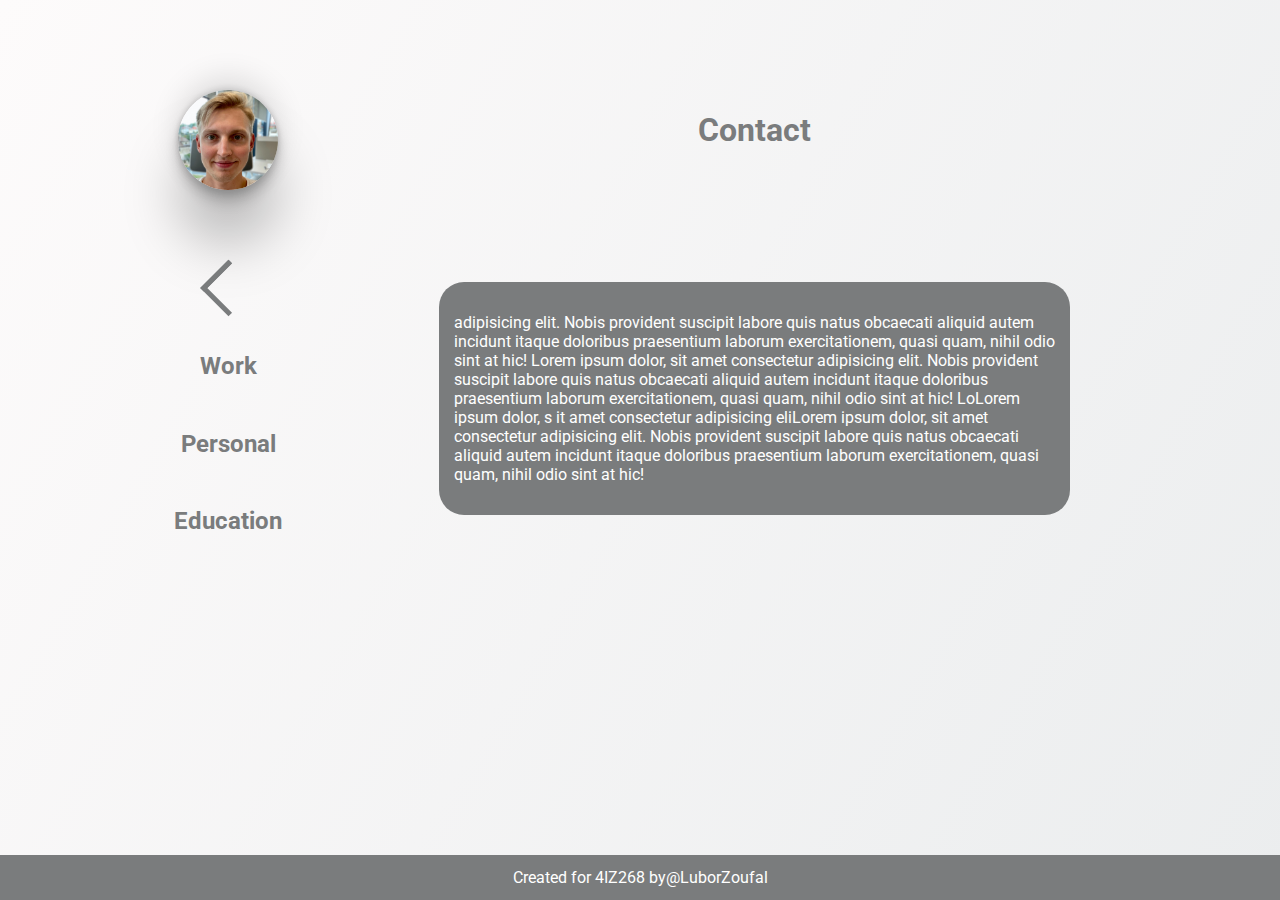
==== contact.html @ a5e52305 "added favicons, contact page layout done" ====
<!DOCTYPE html>
<html lang="en">
    <head>
        <meta charset="utf-8">
        <meta http-equiv="X-UA-Compatible" content="IE=edge">
        <title>Contact</title>
        <meta name="description" content="Authors contact information.">
        <meta name="viewport" content="width=device-width, initial-scale=1">
        <link rel="icon" href="https://emojipedia-us.s3.dualstack.us-west-1.amazonaws.com/thumbs/240/apple/325/telephone-receiver_1f4de.png">
        <link rel="stylesheet" href="./style.css">
    </head>
    <body>
        <div class="container">
            <div class="profile_pic">
                <img src="./img/profile.png" id="profile_img" alt="Profile picutre Lubor Zoufal">
            </div>
            <div class="sidebar">
                <a href="index.html"><div id="back_arrow"></div></a>
                <a href="work.html"><h2>Work</h2></a>
                <a href="personal.html"><h2>Personal</h2></a>
                <a href="edu.html"><h2>Education</h2></a>
            </div>
            <div class="content_container">
                <h1>Contact</h1>
            <div class="content">
                <div class="item">
                    <p>
                        adipisicing elit. Nobis provident suscipit labore quis natus obcaecati aliquid autem incidunt itaque doloribus praesentium laborum exercitationem, quasi quam, nihil odio sint at hic!
                        Lorem ipsum dolor, sit amet consectetur adipisicing elit. Nobis provident suscipit labore quis natus obcaecati aliquid autem incidunt itaque doloribus praesentium laborum exercitationem, quasi quam, nihil odio sint at hic!
                        LoLorem ipsum dolor, s    it amet consectetur adipisicing eliLorem ipsum dolor, sit amet consectetur adipisicing elit. Nobis provident suscipit labore quis natus obcaecati aliquid autem incidunt itaque doloribus praesentium laborum exercitationem, quasi quam, nihil odio sint at hic!
                    </p>
                </div>
            </div>
        </div>
        <footer>Created for 4IZ268 by<a href="contact.html">  @LuborZoufal</a></footer> 
        </div>
    </body>
</html>
---- style.css ----
@import url('https://fonts.googleapis.com/css2?family=Roboto&display=swap');

body{
    margin: 0;
    font-family: 'Roboto', sans-serif;
    
}

#container_index{
    display: grid;
    height: 100vh;
    width: 100vw;
    grid-template-columns: 1fr 1fr 1fr;
    grid-template-rows: 1fr 45px;
}
header{
    display: flex;
    height: 100%;
    justify-content: center;
    align-items: center;
    grid-column-start: 1;
    grid-column-end: 1;
}
header h1{
    font-size: calc(4vmin + 0.2em);
    padding:10px;
    color: #7a7c7d;
    white-space: nowrap;
    letter-spacing: .15em;
    transition: color .6s ease-in-out, box-shadow .6s ease-in-out;
}


#profile_index{
    grid-area: 1 / 2;
    display: grid;
    grid-template-columns: 1fr;
    grid-template-rows: 0.75fr 1fr 0.75fr;
    grid-row-start: 1;
    grid-row-end: 4;
    
}
#profile_index img{
    width: 100px;
    height: auto;
    margin:auto;
    border-radius: 50%;
    transition: transform ease 0.8s;
    animation: pulse 1.5s infinite;
}
#profile_index:hover > header h1{
    box-shadow: inset 500px 0 0 0 #808587;
    color: white;
}

#profile_index:hover > img, #profile_index:active > img, #profile_index:focus > img{
    transform: translate(-150px);
    animation: none;
}
#profile_index:hover > #inner_container, #profile_index:active > #inner_container{
    transform: translate(0, -170px);
    opacity: 1;
    
}

@keyframes pulse {
	0% {
		box-shadow: 0 0 0 0 rgba(0, 0, 0, 0.8);
	}

	70% {
		box-shadow: 0 0 0 15px rgba(0, 0, 0, 0);
	}

	100% {
		box-shadow: 0 0 0 0 rgba(0, 0, 0, 0);
	}
}

#inner_container{
    display: grid;
    gap:10px;
    opacity: 0;
    justify-content: center;
    align-items: center;
    grid-template-columns: 170px;
    grid-template-rows: 1fr 1fr 1fr 1fr;
    transition: opacity 0.5s linear, transform ease 0.8s; 
}

#inner_container > a:hover, #inner_container > a:active, #inner_container > a:focus {
   /*transition: transform .5s ease;*/
    box-shadow: inset 200px 0 0 0 #808587;
    color: white;
}

#inner_container a{
    display: flex;
    height: 100%;
    align-items: center;
    justify-content: center;
    text-decoration: none;
    box-shadow: inset 0 0 0 0 #bec5c9;
    color: #7a7c7d;
    margin: 0 -.25rem;
    padding: 0 .25rem;
    transition: color .3s ease-in-out, box-shadow .3s ease-in-out;
}

.container{
    display: grid;
    height: 100vh;
    width: 100vw;
    grid-template-columns: 0.1fr 1fr 2fr 0.5fr;
    grid-template-rows: 45px 1fr 2fr 1fr 1fr 45px;
    gap: 30px;
    background-image: linear-gradient(120deg, #fdfbfb 0%, #ebedee 100%);
}
.container > div{
    padding: 15px;
}
.profile_pic{
    margin: auto;
    grid-area: 2 / 2;
}

#profile_img{
    width: 100px;
    height: auto;
    border-radius: 50%;
    box-shadow: rgba(0, 0, 0, 0.25) 0px 54px 55px, rgba(0, 0, 0, 0.12) 0px -12px 30px, rgba(0, 0, 0, 0.12) 0px 4px 6px, rgba(0, 0, 0, 0.17) 0px 12px 13px, rgba(0, 0, 0, 0.09) 0px -3px 5px;
    transition: transform .5s ease;   
}

#profile_img:hover{
    transform: scale(1.15);
}
.sidebar{
    grid-area: 3/2;
    display: grid;
    gap:10px;
    justify-content: center;
    align-items: center;
    grid-template-columns: 170px;
    grid-template-rows: 1fr 1fr 1fr 1fr;
    transition:  transform ease 0.8s; 
}

.sidebar > a{
    display: flex;
    height: 100%;
    align-items: center;
    justify-content: center;
    text-decoration: none;
    box-shadow: inset 0 0 0 0 #bec5c9;
    color: #7a7c7d;
    margin: 0 .25rem;
    padding: 0 .25rem;
    transition: color .3s ease-in-out, box-shadow .3s ease-in-out;
}

.sidebar a:hover, .sidebar a:active, .sidebar a:focus {
    box-shadow: inset 200px 0 0 0 #808587;
    color: white;
}
#back_arrow{
    margin-top: 7px;
    width: 35px;
	height: 35px;
	box-sizing: border-box;
	transform: rotate(-135deg);
}
#back_arrow::before{
        content: '';
		width: 100%;
		height: 100%;
		border-width: 5px 5px 0 0;
		border-style: solid;
		border-color: #7a7c7d;
		transition: .2s ease;
		display: block;
		transform-origin: 100% 0;
}
#back_arrow::after{
        content: '';
		float: left;
		position: relative;
		top: -100%;
		width: 100%;
		height: 100%;
		border-width: 0 5px 0 0;
		border-style: solid;
		border-color: #7a7c7d;
		transform-origin: 100% 0;
		transition:.2s ease;
}
.sidebar a:hover #back_arrow::after, .sidebar a:active #back_arrow::after, .sidebar a:focus #back_arrow::after{
        transform: rotate(45deg);
		border-color: white;
		height: 150%;
}
.sidebar a:hover #back_arrow::before, .sidebar a:active #back_arrow::before, .sidebar a:focus #back_arrow::before{
    border-color: white;
    transform: scale(1);
}

.content_container{
    display: grid;
    grid-template-rows: 75px 1fr 50px;
    grid-area:2/3;
    grid-row-end: 5;
    color: white;
    overflow-y: hidden;    
}

.content_container h1{
    grid-area: 1/1;
    color: #7a7c7d;
    text-align: center;
}
.content{
    grid-area: 2/1;
    display: flex;
    flex-direction: column;
    align-items: center;
    width: 100%;
    height: 100%;
    justify-content: space-between;
    scroll-behavior: smooth;
    scroll-snap-type: y mandatory;
    color: white;
    overflow-y: scroll;
    -ms-overflow-style: none;  /* IE and Edge */
    scrollbar-width: none;  /* Firefox */
}

.content::-webkit-scrollbar {
    display: none;
}
.item:nth-of-type(1){
    margin-top:200px;
}
.item:nth-last-of-type(){
    margin-bottom: 200px;
}
.item{
    scroll-snap-align: center;
    display: grid;
    gap:15px;
    align-items: center;
    
    margin-bottom:150px;
    margin-top: 200px;
    background-color: #7a7c7d;
    color: white;
    padding: 15px;
    border-radius: 25px;

}
.item h2{
    display: flex;
    align-items: center;
    font-size: calc(2vmin + 0.2em);
}
.item img{
    height: auto;
    width: 125px;
}

.item .logo{
    grid-row-start: 1;
    grid-row-end: 3;
}
.item ul{
    grid-area: 2/2;
    font-size:calc(1.5vmin + 0.2em);
    padding:0;
    padding-left: 20px;
}
.item ul li{
    margin-bottom: 7px;
}
.arrow{
    width: 40px;
    height: 40px;
    justify-self: center;
    transform: rotate(45deg);
    border-left: none;
    border-top: none;
    border-right: 2px #7a7c7d solid;
    border-bottom: 2px #7a7c7d solid;
}
.arrow::before{
    position: absolute;
    left: 50%;
}
.arrow::before{
    content: '';
  width: 20px;
  height: 20px;
  top: 50%;
  margin: -10px 0 0 -10px;
  border-left: none;
  border-top: none;
  border-right: 1px black solid;
  border-bottom: 1px black solid;
  animation-duration: 2s;
  animation-iteration-count: infinite;
  animation-name: arrow; 
  
}
@keyframes arrow{
  0% {
    opacity: 0.5;
    transform: translate(10px, 10px);
    }
  100% {
    opacity: 0;
    transform: translate(-10px, -10px);
    }
    
}
footer{
    grid-area: 6/1;
    grid-column-start: 1;
    grid-column-end: 5;
    display: flex;
    margin-top: auto;
    height: 45px;
    justify-content: center;
    align-items: center;
    color:white;
    text-decoration: none;
    background-color: #7a7c7d;
}
footer a{
    text-decoration:none;
    color:white;
}

@media only screen and (max-width: 770px){
    .item img{
        height: auto;
        width: 75px;
    }
    #profile_img{
    width: 75px;
    height: auto;
    }
    .container{
        display: grid;
        height: 100vh;
        width: 100vw;
        grid-template-columns: 0.1fr 50px 1fr 10px;
        grid-template-rows: 45px 1fr 2fr 1fr 1fr 45px;
        gap: 30px;
        background-image: linear-gradient(120deg, #fdfbfb 0%, #ebedee 100%);
    }
    .sidebar{
        grid-template-columns: 1fr;
    }
    .sidebar >a{
        font-size: 10px;
    }
    .content img{
        display: none;
    }
    #back_arrow{
        margin-top: 7px;
        width: 15px;
        height: 15px;
        box-sizing: border-box;
        transform: rotate(-135deg);
    }
    #back_arrow::before{
        content: '';
		width: 100%;
		height: 100%;
		border-width: 3px 3px 0 0;
		border-style: solid;
		border-color: #7a7c7d;
		transition: .2s ease;
		display: block;
		transform-origin: 100% 0;
}
#back_arrow::after{
        content: '';
		float: left;
		position: relative;
		top: -100%;
		width: 100%;
		height: 100%;
		border-width: 0 3px 0 0;
		border-style: solid;
		border-color: #7a7c7d;
		transform-origin: 100% 0;
		transition:.2s ease;
}
}
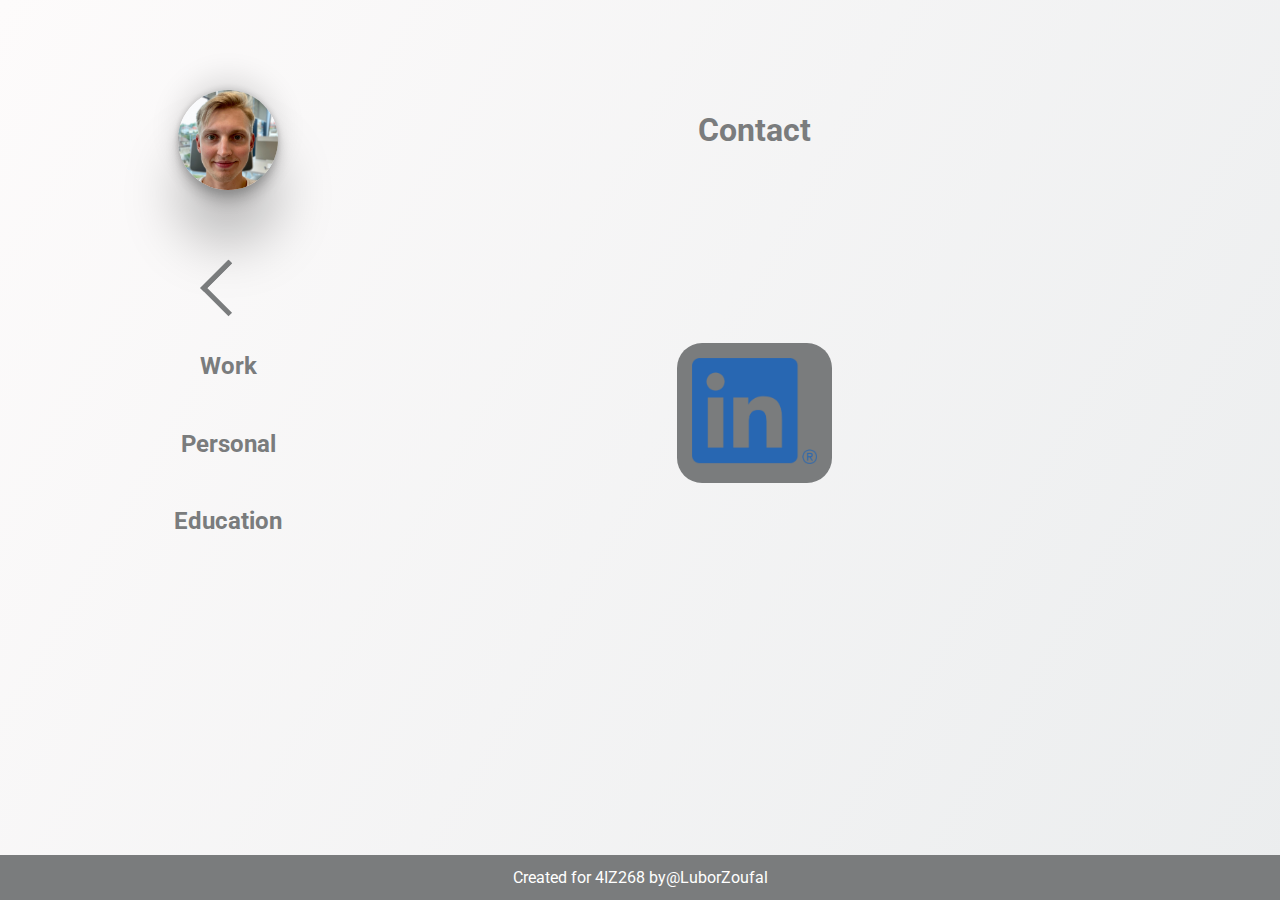
==== commit 5de70ffe: "contact_begining" ====
--- a/contact.html
+++ b/contact.html
@@ -24,11 +24,9 @@
                 <h1>Contact</h1>
             <div class="content">
                 <div class="item">
-                    <p>
-                        adipisicing elit. Nobis provident suscipit labore quis natus obcaecati aliquid autem incidunt itaque doloribus praesentium laborum exercitationem, quasi quam, nihil odio sint at hic!
-                        Lorem ipsum dolor, sit amet consectetur adipisicing elit. Nobis provident suscipit labore quis natus obcaecati aliquid autem incidunt itaque doloribus praesentium laborum exercitationem, quasi quam, nihil odio sint at hic!
-                        LoLorem ipsum dolor, s    it amet consectetur adipisicing eliLorem ipsum dolor, sit amet consectetur adipisicing elit. Nobis provident suscipit labore quis natus obcaecati aliquid autem incidunt itaque doloribus praesentium laborum exercitationem, quasi quam, nihil odio sint at hic!
-                    </p>
+                    <div id="contact_list">
+                        <a><img src="./img/LI-In-Bug.png"></a>
+                    </div>
                 </div>
             </div>
         </div>
--- a/style.css
+++ b/style.css
@@ -249,14 +249,12 @@
     display: grid;
     gap:15px;
     align-items: center;
-    
     margin-bottom:150px;
     margin-top: 200px;
     background-color: #7a7c7d;
     color: white;
     padding: 15px;
     border-radius: 25px;
-
 }
 .item h2{
     display: flex;
@@ -266,11 +264,17 @@
 .item img{
     height: auto;
     width: 125px;
+    justify-self: center;
 }
 
 .item .logo{
     grid-row-start: 1;
     grid-row-end: 3;
+}
+
+#tiny_house{
+   width: 250px;
+   height: auto;
 }
 .item ul{
     grid-area: 2/2;
@@ -280,6 +284,10 @@
 }
 .item ul li{
     margin-bottom: 7px;
+}
+#contact_list{
+    display: flex;
+    flex-direction: row;
 }
 .arrow{
     width: 40px;
@@ -305,7 +313,7 @@
   border-top: none;
   border-right: 1px black solid;
   border-bottom: 1px black solid;
-  animation-duration: 2s;
+  animation-duration: 1.3s;
   animation-iteration-count: infinite;
   animation-name: arrow; 
   
@@ -339,7 +347,7 @@
     color:white;
 }
 
-@media only screen and (max-width: 770px){
+@media only screen and (max-width: 720px){
     .item img{
         height: auto;
         width: 75px;
@@ -363,9 +371,7 @@
     .sidebar >a{
         font-size: 10px;
     }
-    .content img{
-        display: none;
-    }
+    
     #back_arrow{
         margin-top: 7px;
         width: 15px;
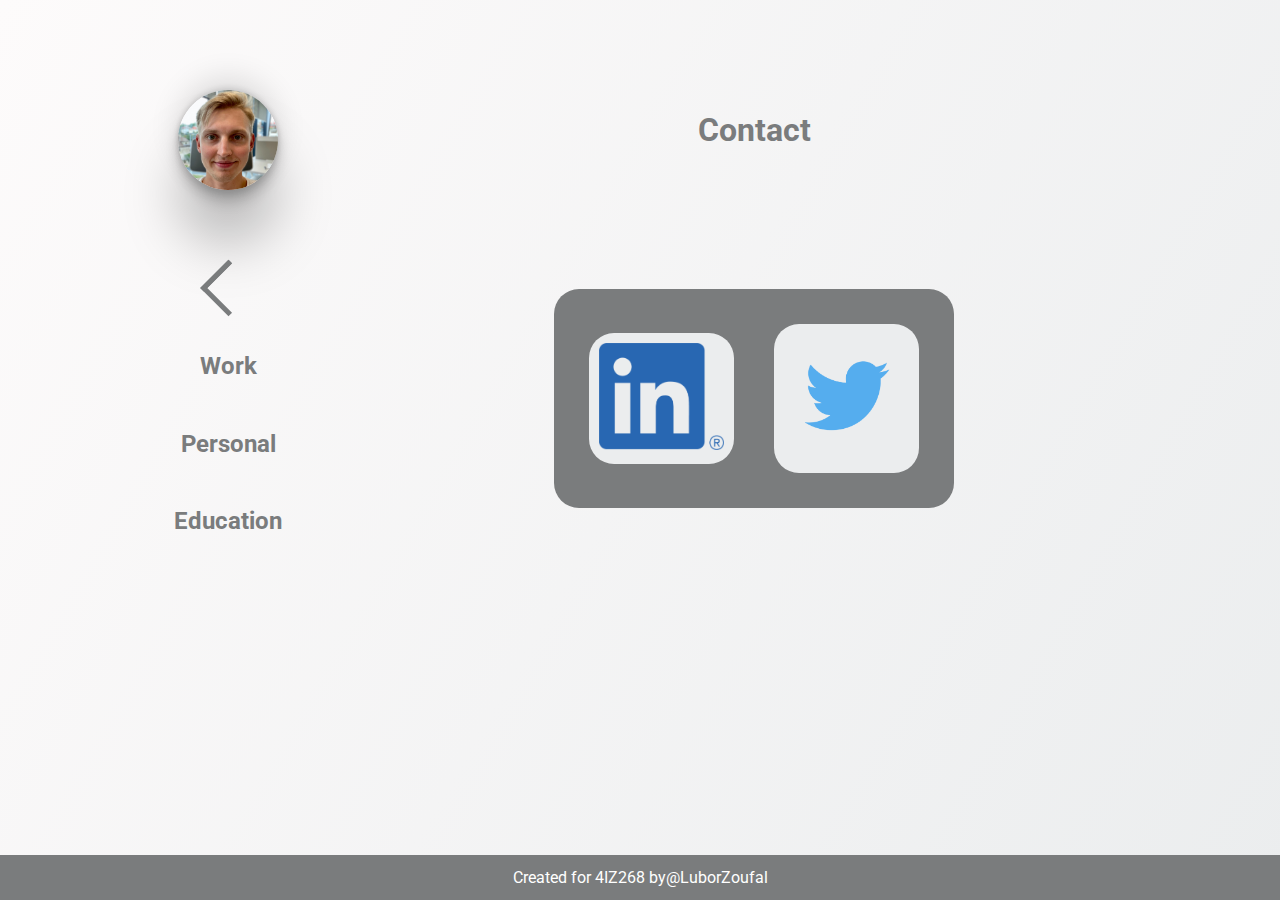
==== commit e9cae138: "adjustment" ====
--- a/contact.html
+++ b/contact.html
@@ -25,7 +25,8 @@
             <div class="content">
                 <div class="item">
                     <div id="contact_list">
-                        <a><img src="./img/LI-In-Bug.png"></a>
+                        <a href="https://www.linkedin.com/in/lubor-zoufal/"><img src="./img/LI-In-Bug.png"></a>
+                        <a href=""><img src="./img/Twitter_logo_PNG6.png"></a>
                     </div>
                 </div>
             </div>
--- a/style.css
+++ b/style.css
@@ -267,10 +267,7 @@
     justify-self: center;
 }
 
-.item .logo{
-    grid-row-start: 1;
-    grid-row-end: 3;
-}
+
 
 #tiny_house{
    width: 250px;
@@ -285,10 +282,21 @@
 .item ul li{
     margin-bottom: 7px;
 }
+.item p{
+    font-size:calc(1.5vmin + 0.2em);
+}
 #contact_list{
     display: flex;
-    flex-direction: row;
-}
+    flex-direction: row;    
+    align-items: center;
+}
+#contact_list a{
+    margin: 20px;
+    padding: 10px;
+    background-color: #ebedee;
+    border-radius: 25px; 
+}
+
 .arrow{
     width: 40px;
     height: 40px;
@@ -347,30 +355,46 @@
     color:white;
 }
 
-@media only screen and (max-width: 720px){
+@media only screen and (max-width: 760px){
+
+    .item{
+        display: flex;
+        flex-direction: column;
+        padding: 5px;
+    }
     .item img{
         height: auto;
-        width: 75px;
+        width: 60px;
     }
     #profile_img{
-    width: 75px;
-    height: auto;
+        width: 70px;
+        height: auto;
+    }
+    .item .logo{
+        align-items: center;
     }
     .container{
         display: grid;
         height: 100vh;
         width: 100vw;
-        grid-template-columns: 0.1fr 50px 1fr 10px;
+        grid-template-columns: 10px 80px 1fr 10px;
         grid-template-rows: 45px 1fr 2fr 1fr 1fr 45px;
         gap: 30px;
         background-image: linear-gradient(120deg, #fdfbfb 0%, #ebedee 100%);
     }
+    .content_container{
+        overflow-x: hidden;
+    }
     .sidebar{
         grid-template-columns: 1fr;
     }
     .sidebar >a{
         font-size: 10px;
     }
+    #tiny_house{
+        width: 100px;
+        height: auto;
+     }
     
     #back_arrow{
         margin-top: 7px;
@@ -403,4 +427,4 @@
 		transform-origin: 100% 0;
 		transition:.2s ease;
 }
-}+}
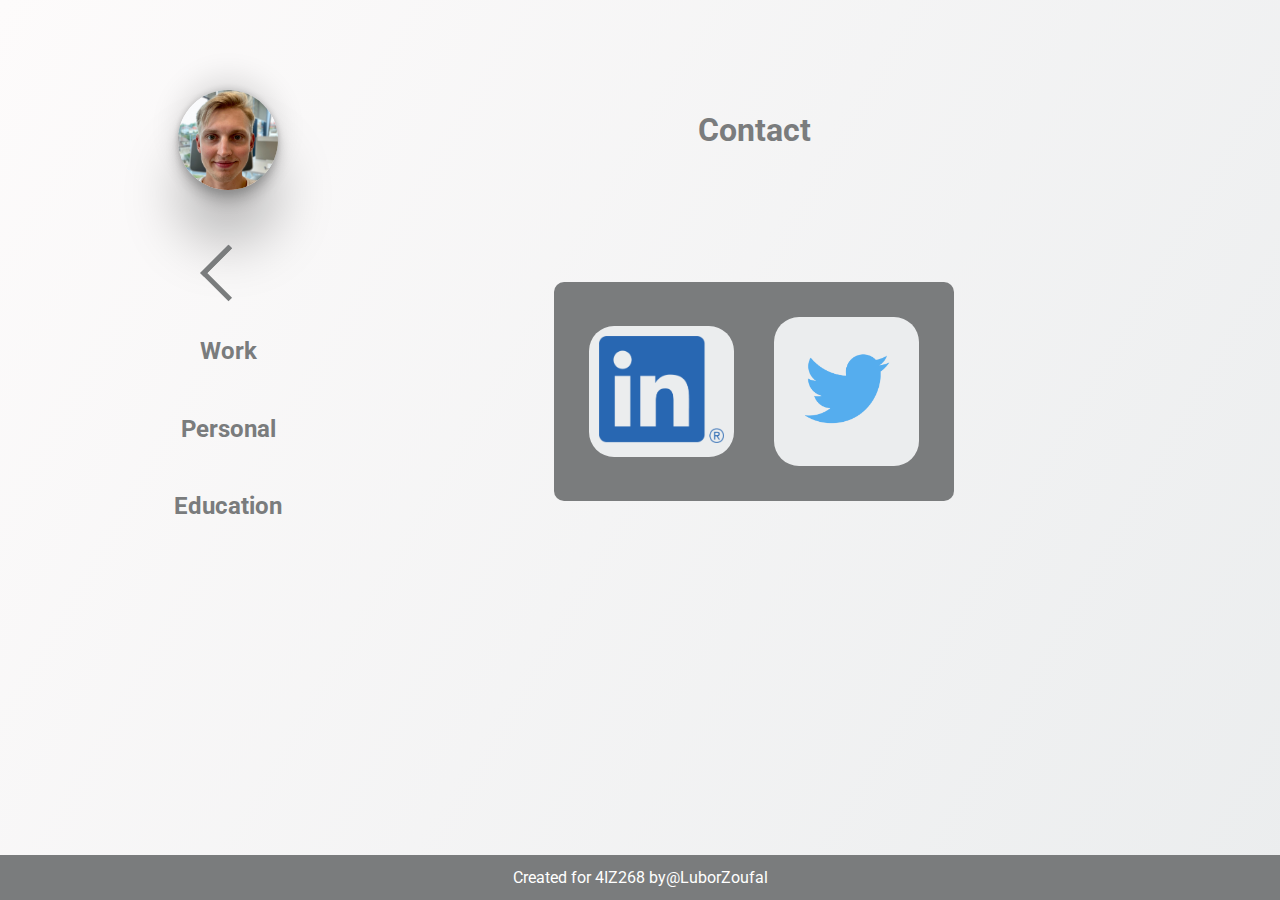
==== commit aa20356f: "probably final repsonsive" ====
--- a/contact.html
+++ b/contact.html
@@ -14,12 +14,12 @@
             <div class="profile_pic">
                 <img src="./img/profile.png" id="profile_img" alt="Profile picutre Lubor Zoufal">
             </div>
-            <div class="sidebar">
+            <aside>
                 <a href="index.html"><div id="back_arrow"></div></a>
                 <a href="work.html"><h2>Work</h2></a>
                 <a href="personal.html"><h2>Personal</h2></a>
                 <a href="edu.html"><h2>Education</h2></a>
-            </div>
+            </aside>
             <div class="content_container">
                 <h1>Contact</h1>
             <div class="content">
--- a/style.css
+++ b/style.css
@@ -136,7 +136,7 @@
 #profile_img:hover{
     transform: scale(1.15);
 }
-.sidebar{
+aside{
     grid-area: 3/2;
     display: grid;
     gap:10px;
@@ -147,7 +147,7 @@
     transition:  transform ease 0.8s; 
 }
 
-.sidebar > a{
+aside > a{
     display: flex;
     height: 100%;
     align-items: center;
@@ -157,10 +157,11 @@
     color: #7a7c7d;
     margin: 0 .25rem;
     padding: 0 .25rem;
+    
     transition: color .3s ease-in-out, box-shadow .3s ease-in-out;
 }
 
-.sidebar a:hover, .sidebar a:active, .sidebar a:focus {
+aside a:hover, aside a:active, aside a:focus {
     box-shadow: inset 200px 0 0 0 #808587;
     color: white;
 }
@@ -195,12 +196,12 @@
 		transform-origin: 100% 0;
 		transition:.2s ease;
 }
-.sidebar a:hover #back_arrow::after, .sidebar a:active #back_arrow::after, .sidebar a:focus #back_arrow::after{
+aside a:hover #back_arrow::after, aside a:active #back_arrow::after, aside a:focus #back_arrow::after{
         transform: rotate(45deg);
 		border-color: white;
 		height: 150%;
 }
-.sidebar a:hover #back_arrow::before, .sidebar a:active #back_arrow::before, .sidebar a:focus #back_arrow::before{
+aside a:hover #back_arrow::before, aside a:active #back_arrow::before, aside a:focus #back_arrow::before{
     border-color: white;
     transform: scale(1);
 }
@@ -254,7 +255,7 @@
     background-color: #7a7c7d;
     color: white;
     padding: 15px;
-    border-radius: 25px;
+    border-radius: 10px;
 }
 .item h2{
     display: flex;
@@ -361,6 +362,8 @@
         display: flex;
         flex-direction: column;
         padding: 5px;
+        font-size: calc(2vmin + 0.2em);
+        flex-shrink: 1;
     }
     .item img{
         height: auto;
@@ -385,10 +388,10 @@
     .content_container{
         overflow-x: hidden;
     }
-    .sidebar{
+    .aside{
         grid-template-columns: 1fr;
     }
-    .sidebar >a{
+    .aside >a{
         font-size: 10px;
     }
     #tiny_house{
@@ -428,3 +431,19 @@
 		transition:.2s ease;
 }
 }
+
+@media only screen and (max-width:364px){
+    .container{
+        grid-template-columns: 5px 0.5fr 1fr 5px;
+        gap: 5px;
+    }
+    .item img{
+        display: none;
+    }
+    .item{
+        font-size: calc(1vmin + 0.2em);
+    }
+    h1{
+        font-size: 15px;
+    }
+}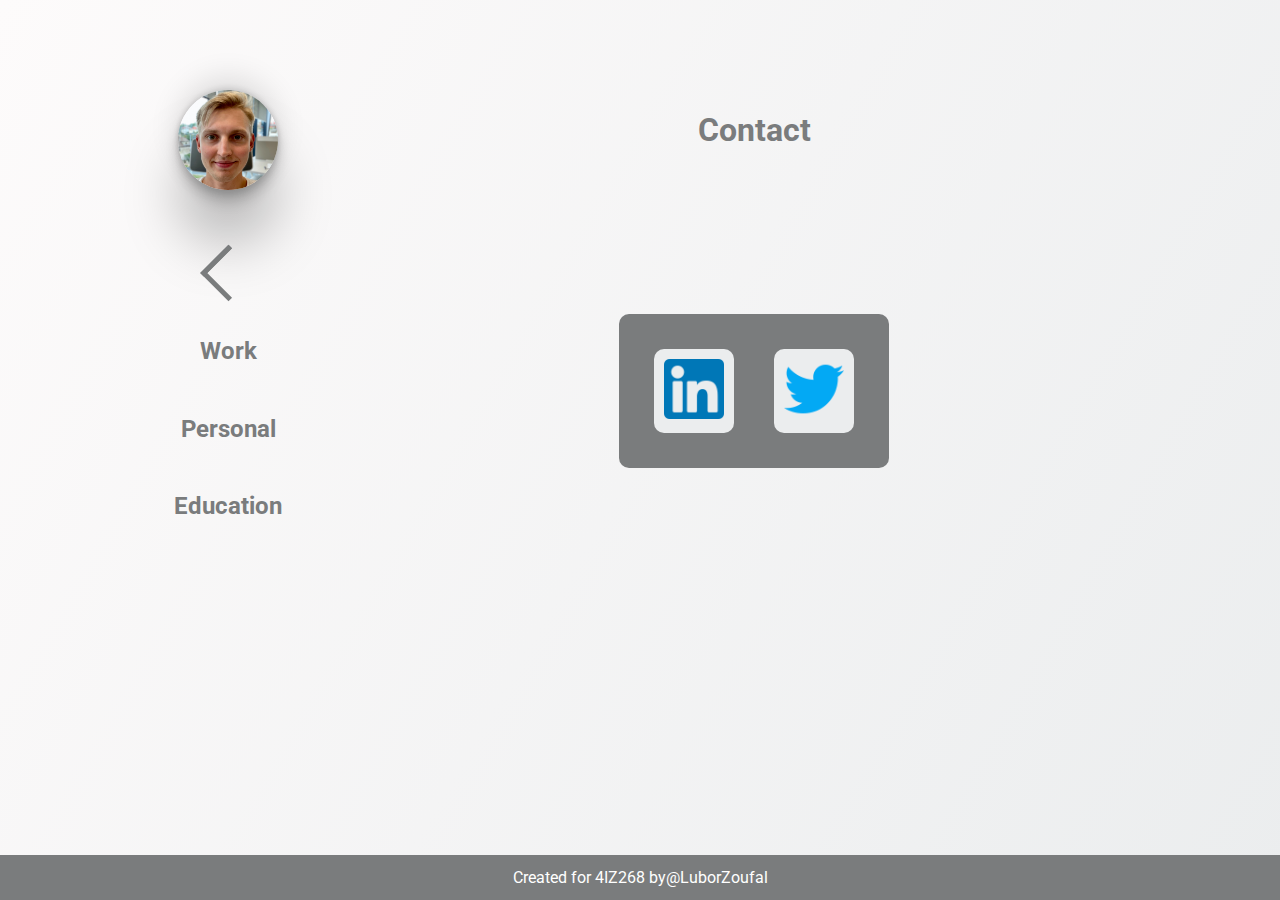
==== commit 6d4636a6: "resized pciture, contact page finished" ====
--- a/contact.html
+++ b/contact.html
@@ -25,8 +25,8 @@
             <div class="content">
                 <div class="item">
                     <div id="contact_list">
-                        <a href="https://www.linkedin.com/in/lubor-zoufal/"><img src="./img/LI-In-Bug.png"></a>
-                        <a href=""><img src="./img/Twitter_logo_PNG6.png"></a>
+                        <a href="https://www.linkedin.com/in/lubor-zoufal/"><img src="./img/linkedin.png"></a>
+                        <a href="https://twitter.com/ZoufalLuborJR"><img src="./img/twitter.png"></a>
                     </div>
                 </div>
             </div>
--- a/style.css
+++ b/style.css
@@ -267,13 +267,11 @@
     width: 125px;
     justify-self: center;
 }
-
-
-
 #tiny_house{
    width: 250px;
    height: auto;
 }
+
 .item ul{
     grid-area: 2/2;
     font-size:calc(1.5vmin + 0.2em);
@@ -295,7 +293,11 @@
     margin: 20px;
     padding: 10px;
     background-color: #ebedee;
-    border-radius: 25px; 
+    border-radius: 10px; 
+}
+#contact_list img{
+    height: auto;
+    width: 60px;
 }
 
 .arrow{
@@ -376,6 +378,12 @@
     .item .logo{
         align-items: center;
     }
+    #contact_list a{
+        margin: 10px;
+        padding: 10px;
+        background-color: #ebedee;
+        border-radius: 10px; 
+    }
     .container{
         display: grid;
         height: 100vh;
@@ -416,8 +424,8 @@
 		transition: .2s ease;
 		display: block;
 		transform-origin: 100% 0;
-}
-#back_arrow::after{
+    }
+    #back_arrow::after{
         content: '';
 		float: left;
 		position: relative;
@@ -429,7 +437,7 @@
 		border-color: #7a7c7d;
 		transform-origin: 100% 0;
 		transition:.2s ease;
-}
+    }
 }
 
 @media only screen and (max-width:364px){
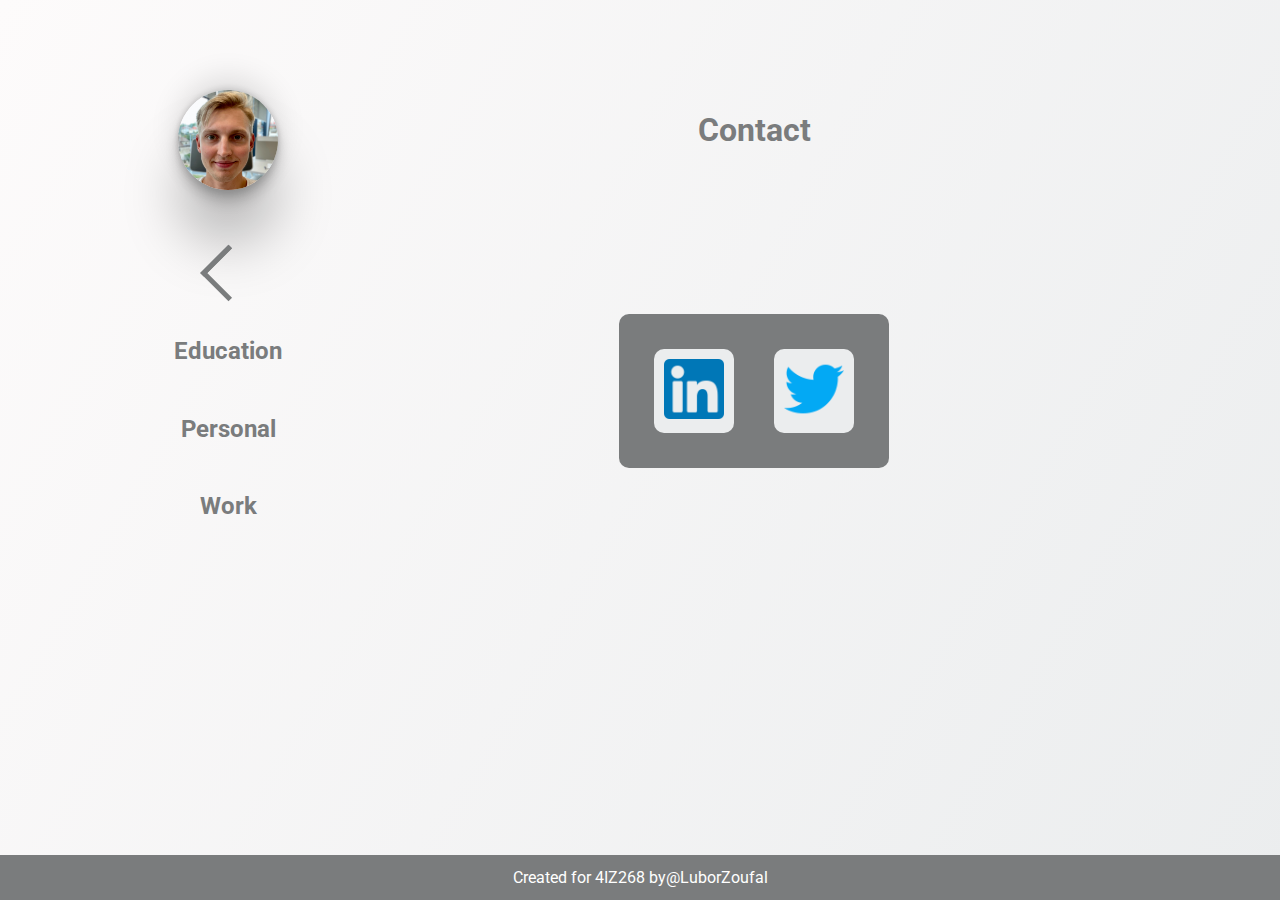
==== commit a199ecb4: "changech aside" ====
--- a/contact.html
+++ b/contact.html
@@ -3,7 +3,7 @@
     <head>
         <meta charset="utf-8">
         <meta http-equiv="X-UA-Compatible" content="IE=edge">
-        <title>Contact</title>
+        <title>Contact - Lubor Zoufal</title>
         <meta name="description" content="Authors contact information.">
         <meta name="viewport" content="width=device-width, initial-scale=1">
         <link rel="icon" href="https://emojipedia-us.s3.dualstack.us-west-1.amazonaws.com/thumbs/240/apple/325/telephone-receiver_1f4de.png">
@@ -16,17 +16,17 @@
             </div>
             <aside>
                 <a href="index.html"><div id="back_arrow"></div></a>
+                <a href="edu.html"><h2>Education</h2></a>
+                <a href="personal.html"><h2>Personal</h2></a>
                 <a href="work.html"><h2>Work</h2></a>
-                <a href="personal.html"><h2>Personal</h2></a>
-                <a href="edu.html"><h2>Education</h2></a>
             </aside>
             <div class="content_container">
                 <h1>Contact</h1>
             <div class="content">
                 <div class="item">
                     <div id="contact_list">
-                        <a href="https://www.linkedin.com/in/lubor-zoufal/"><img src="./img/linkedin.png"></a>
-                        <a href="https://twitter.com/ZoufalLuborJR"><img src="./img/twitter.png"></a>
+                        <a href="https://www.linkedin.com/in/lubor-zoufal/"><img src="./img/linkedin.png" alt="Linkedin logo"></a>
+                        <a href="https://twitter.com/ZoufalLuborJR"><img src="./img/twitter.png" alt="Twitter logo"></a>
                     </div>
                 </div>
             </div>
--- a/style.css
+++ b/style.css
@@ -1,363 +1,362 @@
-
 @import url('https://fonts.googleapis.com/css2?family=Roboto&display=swap');
 
-body{
-    margin: 0;
-    font-family: 'Roboto', sans-serif;
-    
+/*CSS rule for screen*/
+@media screen {
+    body{
+        margin: 0;
+        font-family: 'Roboto', sans-serif;
+    }
+
+    #container_index{
+        display: grid;
+        height: 100vh;
+        width: 100vw;
+        grid-template-columns: 1fr 1fr 1fr;
+        grid-template-rows: 1fr 45px;
+    }
+    header{
+        display: flex;
+        height: 100%;
+        justify-content: center;
+        align-items: center;
+        grid-column-start: 1;
+        grid-column-end: 1;
+    }
+    header h1{
+        font-size: calc(4vmin + 0.2em);
+        padding:10px;
+        color: #7a7c7d;
+        white-space: nowrap;
+        letter-spacing: .15em;
+        transition: color .6s ease-in-out, box-shadow .6s ease-in-out;
+    }
+
+
+    #profile_index{
+        grid-area: 1 / 2;
+        display: grid;
+        grid-template-columns: 1fr;
+        grid-template-rows: 0.75fr 1fr 0.75fr;
+        grid-row-start: 1;
+        grid-row-end: 4;
+        
+    }
+    #profile_index img{
+        width: 100px;
+        height: auto;
+        margin:auto;
+        border-radius: 50%;
+        transition: transform ease 0.8s;
+        animation: pulse 1.5s infinite;
+    }
+    #profile_index:hover > header h1{
+        box-shadow: inset 500px 0 0 0 #808587;
+        color: white;
+    }
+
+    #profile_index:hover > img, #profile_index:active > img, #profile_index:focus > img{
+        transform: translate(-150px);
+        animation: none;
+    }
+    #profile_index:hover > #inner_container, #profile_index:active > #inner_container{
+        transform: translate(0, -170px);
+        opacity: 1;
+        
+    }
+
+    @keyframes pulse {
+        0% {
+            box-shadow: 0 0 0 0 rgba(0, 0, 0, 0.8);
+        }
+
+        70% {
+            box-shadow: 0 0 0 15px rgba(0, 0, 0, 0);
+        }
+
+        100% {
+            box-shadow: 0 0 0 0 rgba(0, 0, 0, 0);
+        }
+    }
+
+    #inner_container{
+        display: grid;
+        gap:10px;
+        opacity: 0;
+        justify-content: center;
+        align-items: center;
+        grid-template-columns: 170px;
+        grid-template-rows: 1fr 1fr 1fr 1fr;
+        transition: opacity 0.5s linear, transform ease 0.8s; 
+    }
+
+    #inner_container > a:hover, #inner_container > a:active, #inner_container > a:focus {
+    /*transition: transform .5s ease;*/
+        box-shadow: inset 200px 0 0 0 #808587;
+        color: white;
+    }
+
+    #inner_container a{
+        display: flex;
+        height: 100%;
+        align-items: center;
+        justify-content: center;
+        text-decoration: none;
+        box-shadow: inset 0 0 0 0 #bec5c9;
+        color: #7a7c7d;
+        margin: 0 -.25rem;
+        padding: 0 .25rem;
+        transition: color .3s ease-in-out, box-shadow .3s ease-in-out;
+    }
+
+    .container{
+        display: grid;
+        height: 100vh;
+        width: 100vw;
+        grid-template-columns: 0.1fr 1fr 2fr 0.5fr;
+        grid-template-rows: 45px 1fr 2fr 1fr 1fr 45px;
+        gap: 30px;
+        background-image: linear-gradient(120deg, #fdfbfb 0%, #ebedee 100%);
+    }
+    .container > div{
+        padding: 15px;
+    }
+    .profile_pic{
+        margin: auto;
+        grid-area: 2 / 2;
+    }
+
+    #profile_img{
+        width: 100px;
+        height: auto;
+        border-radius: 50%;
+        box-shadow: rgba(0, 0, 0, 0.25) 0px 54px 55px, rgba(0, 0, 0, 0.12) 0px -12px 30px, rgba(0, 0, 0, 0.12) 0px 4px 6px, rgba(0, 0, 0, 0.17) 0px 12px 13px, rgba(0, 0, 0, 0.09) 0px -3px 5px;
+        transition: transform .5s ease;   
+    }
+
+    #profile_img:hover{
+        transform: scale(1.15);
+    }
+    aside{
+        grid-area: 3/2;
+        display: grid;
+        gap:10px;
+        justify-content: center;
+        align-items: center;
+        grid-template-columns: 170px;
+        grid-template-rows: 1fr 1fr 1fr 1fr;
+        transition:  transform ease 0.8s; 
+    }
+
+    aside > a{
+        display: flex;
+        height: 100%;
+        align-items: center;
+        justify-content: center;
+        text-decoration: none;
+        box-shadow: inset 0 0 0 0 #bec5c9;
+        color: #7a7c7d;
+        margin: 0 .25rem;
+        padding: 0 .25rem;
+        
+        transition: color .3s ease-in-out, box-shadow .3s ease-in-out;
+    }
+
+    aside a:hover, aside a:active, aside a:focus {
+        box-shadow: inset 200px 0 0 0 #808587;
+        color: white;
+    }
+    #back_arrow{
+        margin-top: 7px;
+        width: 35px;
+        height: 35px;
+        box-sizing: border-box;
+        transform: rotate(-135deg);
+    }
+    #back_arrow::before{
+            content: '';
+            width: 100%;
+            height: 100%;
+            border-width: 5px 5px 0 0;
+            border-style: solid;
+            border-color: #7a7c7d;
+            transition: .2s ease;
+            display: block;
+            transform-origin: 100% 0;
+    }
+    #back_arrow::after{
+            content: '';
+            float: left;
+            position: relative;
+            top: -100%;
+            width: 100%;
+            height: 100%;
+            border-width: 0 5px 0 0;
+            border-style: solid;
+            border-color: #7a7c7d;
+            transform-origin: 100% 0;
+            transition:.2s ease;
+    }
+    aside a:hover #back_arrow::after, aside a:active #back_arrow::after, aside a:focus #back_arrow::after{
+            transform: rotate(45deg);
+            border-color: white;
+            height: 150%;
+    }
+    aside a:hover #back_arrow::before, aside a:active #back_arrow::before, aside a:focus #back_arrow::before{
+        border-color: white;
+        transform: scale(1);
+    }
+
+    .content_container{
+        display: grid;
+        grid-template-rows: 75px 1fr 50px;
+        grid-area:2/3;
+        grid-row-end: 5;
+        color: white;
+        overflow-y: hidden;    
+    }
+
+    .content_container h1{
+        grid-area: 1/1;
+        color: #7a7c7d;
+        text-align: center;
+    }
+    .content{
+        grid-area: 2/1;
+        display: flex;
+        flex-direction: column;
+        align-items: center;
+        width: 100%;
+        height: 100%;
+        justify-content: space-between;
+        scroll-behavior: smooth;
+        scroll-snap-type: y mandatory;
+        color: white;
+        overflow-y: scroll;
+        -ms-overflow-style: none;  /* IE and Edge */
+        scrollbar-width: none;  /* Firefox */
+    }
+
+    .content::-webkit-scrollbar {
+        display: none;
+    }
+    .item:nth-of-type(1){
+        margin-top:200px;
+    }
+    .item:nth-last-of-type(){
+        margin-bottom: 200px;
+    }
+    .item{
+        scroll-snap-align: center;
+        display: grid;
+        gap:15px;
+        align-items: center;
+        margin-bottom:150px;
+        margin-top: 200px;
+        background-color: #7a7c7d;
+        color: white;
+        padding: 15px;
+        border-radius: 10px;
+    }
+    .item h2{
+        display: flex;
+        align-items: center;
+        font-size: calc(2vmin + 0.2em);
+    }
+    .item img{
+        height: auto;
+        width: 125px;
+        justify-self: center;
+    }
+    #tiny_house{
+    width: 250px;
+    height: auto;
+    }
+
+    .item ul{
+        grid-area: 2/2;
+        font-size:calc(1.5vmin + 0.2em);
+        padding:0;
+        padding-left: 20px;
+    }
+    .item ul li{
+        margin-bottom: 7px;
+    }
+    .item p{
+        font-size:calc(1.5vmin + 0.2em);
+    }
+    #contact_list{
+        display: flex;
+        flex-direction: row;    
+        align-items: center;
+    }
+    #contact_list a{
+        margin: 20px;
+        padding: 10px;
+        background-color: #ebedee;
+        border-radius: 10px; 
+    }
+    #contact_list img{
+        height: auto;
+        width: 60px;
+    }
+
+    .arrow{
+        width: 40px;
+        height: 40px;
+        justify-self: center;
+        transform: rotate(45deg);
+        border-left: none;
+        border-top: none;
+        border-right: 2px #7a7c7d solid;
+        border-bottom: 2px #7a7c7d solid;
+    }
+    .arrow::before{
+        position: absolute;
+        left: 50%;
+    }
+    .arrow::before{
+        content: '';
+        width: 20px;
+        height: 20px;
+        top: 50%;
+        margin: -10px 0 0 -10px;
+        border-left: none;
+        border-top: none;
+        border-right: 1px black solid;
+        border-bottom: 1px black solid;
+        animation-duration: 1.3s;
+        animation-iteration-count: infinite;
+        animation-name: arrow; 
+    }
+    @keyframes arrow{
+    0% {
+        opacity: 0.5;
+        transform: translate(10px, 10px);
+        }
+    100% {
+        opacity: 0;
+        transform: translate(-10px, -10px);
+        }
+        
+    }
+    footer{
+        grid-area: 6/1;
+        grid-column-start: 1;
+        grid-column-end: 5;
+        display: flex;
+        margin-top: auto;
+        height: 45px;
+        justify-content: center;
+        align-items: center;
+        color:white;
+        text-decoration: none;
+        background-color: #7a7c7d;
+    }
+    footer a{
+        text-decoration:none;
+        color:white;
+    }
 }
-
-#container_index{
-    display: grid;
-    height: 100vh;
-    width: 100vw;
-    grid-template-columns: 1fr 1fr 1fr;
-    grid-template-rows: 1fr 45px;
-}
-header{
-    display: flex;
-    height: 100%;
-    justify-content: center;
-    align-items: center;
-    grid-column-start: 1;
-    grid-column-end: 1;
-}
-header h1{
-    font-size: calc(4vmin + 0.2em);
-    padding:10px;
-    color: #7a7c7d;
-    white-space: nowrap;
-    letter-spacing: .15em;
-    transition: color .6s ease-in-out, box-shadow .6s ease-in-out;
-}
-
-
-#profile_index{
-    grid-area: 1 / 2;
-    display: grid;
-    grid-template-columns: 1fr;
-    grid-template-rows: 0.75fr 1fr 0.75fr;
-    grid-row-start: 1;
-    grid-row-end: 4;
-    
-}
-#profile_index img{
-    width: 100px;
-    height: auto;
-    margin:auto;
-    border-radius: 50%;
-    transition: transform ease 0.8s;
-    animation: pulse 1.5s infinite;
-}
-#profile_index:hover > header h1{
-    box-shadow: inset 500px 0 0 0 #808587;
-    color: white;
-}
-
-#profile_index:hover > img, #profile_index:active > img, #profile_index:focus > img{
-    transform: translate(-150px);
-    animation: none;
-}
-#profile_index:hover > #inner_container, #profile_index:active > #inner_container{
-    transform: translate(0, -170px);
-    opacity: 1;
-    
-}
-
-@keyframes pulse {
-	0% {
-		box-shadow: 0 0 0 0 rgba(0, 0, 0, 0.8);
-	}
-
-	70% {
-		box-shadow: 0 0 0 15px rgba(0, 0, 0, 0);
-	}
-
-	100% {
-		box-shadow: 0 0 0 0 rgba(0, 0, 0, 0);
-	}
-}
-
-#inner_container{
-    display: grid;
-    gap:10px;
-    opacity: 0;
-    justify-content: center;
-    align-items: center;
-    grid-template-columns: 170px;
-    grid-template-rows: 1fr 1fr 1fr 1fr;
-    transition: opacity 0.5s linear, transform ease 0.8s; 
-}
-
-#inner_container > a:hover, #inner_container > a:active, #inner_container > a:focus {
-   /*transition: transform .5s ease;*/
-    box-shadow: inset 200px 0 0 0 #808587;
-    color: white;
-}
-
-#inner_container a{
-    display: flex;
-    height: 100%;
-    align-items: center;
-    justify-content: center;
-    text-decoration: none;
-    box-shadow: inset 0 0 0 0 #bec5c9;
-    color: #7a7c7d;
-    margin: 0 -.25rem;
-    padding: 0 .25rem;
-    transition: color .3s ease-in-out, box-shadow .3s ease-in-out;
-}
-
-.container{
-    display: grid;
-    height: 100vh;
-    width: 100vw;
-    grid-template-columns: 0.1fr 1fr 2fr 0.5fr;
-    grid-template-rows: 45px 1fr 2fr 1fr 1fr 45px;
-    gap: 30px;
-    background-image: linear-gradient(120deg, #fdfbfb 0%, #ebedee 100%);
-}
-.container > div{
-    padding: 15px;
-}
-.profile_pic{
-    margin: auto;
-    grid-area: 2 / 2;
-}
-
-#profile_img{
-    width: 100px;
-    height: auto;
-    border-radius: 50%;
-    box-shadow: rgba(0, 0, 0, 0.25) 0px 54px 55px, rgba(0, 0, 0, 0.12) 0px -12px 30px, rgba(0, 0, 0, 0.12) 0px 4px 6px, rgba(0, 0, 0, 0.17) 0px 12px 13px, rgba(0, 0, 0, 0.09) 0px -3px 5px;
-    transition: transform .5s ease;   
-}
-
-#profile_img:hover{
-    transform: scale(1.15);
-}
-aside{
-    grid-area: 3/2;
-    display: grid;
-    gap:10px;
-    justify-content: center;
-    align-items: center;
-    grid-template-columns: 170px;
-    grid-template-rows: 1fr 1fr 1fr 1fr;
-    transition:  transform ease 0.8s; 
-}
-
-aside > a{
-    display: flex;
-    height: 100%;
-    align-items: center;
-    justify-content: center;
-    text-decoration: none;
-    box-shadow: inset 0 0 0 0 #bec5c9;
-    color: #7a7c7d;
-    margin: 0 .25rem;
-    padding: 0 .25rem;
-    
-    transition: color .3s ease-in-out, box-shadow .3s ease-in-out;
-}
-
-aside a:hover, aside a:active, aside a:focus {
-    box-shadow: inset 200px 0 0 0 #808587;
-    color: white;
-}
-#back_arrow{
-    margin-top: 7px;
-    width: 35px;
-	height: 35px;
-	box-sizing: border-box;
-	transform: rotate(-135deg);
-}
-#back_arrow::before{
-        content: '';
-		width: 100%;
-		height: 100%;
-		border-width: 5px 5px 0 0;
-		border-style: solid;
-		border-color: #7a7c7d;
-		transition: .2s ease;
-		display: block;
-		transform-origin: 100% 0;
-}
-#back_arrow::after{
-        content: '';
-		float: left;
-		position: relative;
-		top: -100%;
-		width: 100%;
-		height: 100%;
-		border-width: 0 5px 0 0;
-		border-style: solid;
-		border-color: #7a7c7d;
-		transform-origin: 100% 0;
-		transition:.2s ease;
-}
-aside a:hover #back_arrow::after, aside a:active #back_arrow::after, aside a:focus #back_arrow::after{
-        transform: rotate(45deg);
-		border-color: white;
-		height: 150%;
-}
-aside a:hover #back_arrow::before, aside a:active #back_arrow::before, aside a:focus #back_arrow::before{
-    border-color: white;
-    transform: scale(1);
-}
-
-.content_container{
-    display: grid;
-    grid-template-rows: 75px 1fr 50px;
-    grid-area:2/3;
-    grid-row-end: 5;
-    color: white;
-    overflow-y: hidden;    
-}
-
-.content_container h1{
-    grid-area: 1/1;
-    color: #7a7c7d;
-    text-align: center;
-}
-.content{
-    grid-area: 2/1;
-    display: flex;
-    flex-direction: column;
-    align-items: center;
-    width: 100%;
-    height: 100%;
-    justify-content: space-between;
-    scroll-behavior: smooth;
-    scroll-snap-type: y mandatory;
-    color: white;
-    overflow-y: scroll;
-    -ms-overflow-style: none;  /* IE and Edge */
-    scrollbar-width: none;  /* Firefox */
-}
-
-.content::-webkit-scrollbar {
-    display: none;
-}
-.item:nth-of-type(1){
-    margin-top:200px;
-}
-.item:nth-last-of-type(){
-    margin-bottom: 200px;
-}
-.item{
-    scroll-snap-align: center;
-    display: grid;
-    gap:15px;
-    align-items: center;
-    margin-bottom:150px;
-    margin-top: 200px;
-    background-color: #7a7c7d;
-    color: white;
-    padding: 15px;
-    border-radius: 10px;
-}
-.item h2{
-    display: flex;
-    align-items: center;
-    font-size: calc(2vmin + 0.2em);
-}
-.item img{
-    height: auto;
-    width: 125px;
-    justify-self: center;
-}
-#tiny_house{
-   width: 250px;
-   height: auto;
-}
-
-.item ul{
-    grid-area: 2/2;
-    font-size:calc(1.5vmin + 0.2em);
-    padding:0;
-    padding-left: 20px;
-}
-.item ul li{
-    margin-bottom: 7px;
-}
-.item p{
-    font-size:calc(1.5vmin + 0.2em);
-}
-#contact_list{
-    display: flex;
-    flex-direction: row;    
-    align-items: center;
-}
-#contact_list a{
-    margin: 20px;
-    padding: 10px;
-    background-color: #ebedee;
-    border-radius: 10px; 
-}
-#contact_list img{
-    height: auto;
-    width: 60px;
-}
-
-.arrow{
-    width: 40px;
-    height: 40px;
-    justify-self: center;
-    transform: rotate(45deg);
-    border-left: none;
-    border-top: none;
-    border-right: 2px #7a7c7d solid;
-    border-bottom: 2px #7a7c7d solid;
-}
-.arrow::before{
-    position: absolute;
-    left: 50%;
-}
-.arrow::before{
-    content: '';
-  width: 20px;
-  height: 20px;
-  top: 50%;
-  margin: -10px 0 0 -10px;
-  border-left: none;
-  border-top: none;
-  border-right: 1px black solid;
-  border-bottom: 1px black solid;
-  animation-duration: 1.3s;
-  animation-iteration-count: infinite;
-  animation-name: arrow; 
-  
-}
-@keyframes arrow{
-  0% {
-    opacity: 0.5;
-    transform: translate(10px, 10px);
-    }
-  100% {
-    opacity: 0;
-    transform: translate(-10px, -10px);
-    }
-    
-}
-footer{
-    grid-area: 6/1;
-    grid-column-start: 1;
-    grid-column-end: 5;
-    display: flex;
-    margin-top: auto;
-    height: 45px;
-    justify-content: center;
-    align-items: center;
-    color:white;
-    text-decoration: none;
-    background-color: #7a7c7d;
-}
-footer a{
-    text-decoration:none;
-    color:white;
-}
-
 @media only screen and (max-width: 760px){
 
     .item{
@@ -454,4 +453,16 @@
     h1{
         font-size: 15px;
     }
+}
+/*Print styling*/
+@media print {
+    body{
+        display: flex;
+        flex-direction: column;
+        align-items: center;
+    }
+    img{
+        height: auto;
+        width: 100px;
+    }
 }